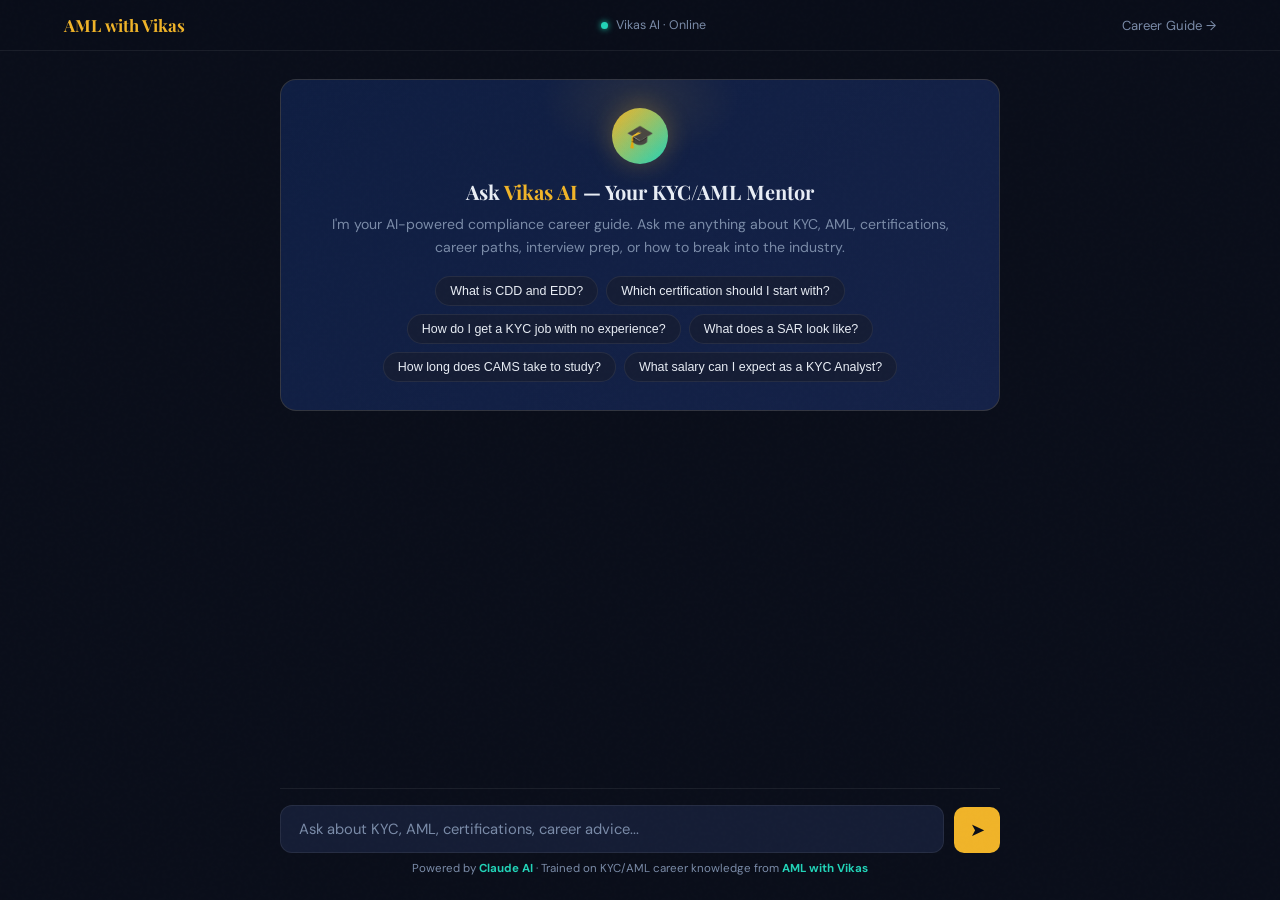
==== chatbot.html @ 2e9b65b1 "Add files via upload" ====
<!DOCTYPE html>
<html lang="en">
<head>
<meta charset="UTF-8"/>
<meta name="viewport" content="width=device-width, initial-scale=1.0"/>
<title>Ask Vikas AI — AML with Vikas</title>
<link href="https://fonts.googleapis.com/css2?family=Playfair+Display:wght@700;900&family=DM+Sans:wght@300;400;500;600&family=DM+Mono:wght@400;500&display=swap" rel="stylesheet"/>
<style>
  :root {
    --bg: #0a0e1a;
    --bg2: #0f1626;
    --surface: #151d35;
    --surface2: #1c2640;
    --gold: #f0b429;
    --teal: #22d3b8;
    --text: #e8edf5;
    --muted: #7a8ba8;
    --border: rgba(255,255,255,0.07);
  }
  *, *::before, *::after { box-sizing: border-box; margin: 0; padding: 0; }
  html, body { height: 100%; }
  body {
    background: var(--bg);
    color: var(--text);
    font-family: 'DM Sans', sans-serif;
    display: flex;
    flex-direction: column;
    height: 100vh;
    overflow: hidden;
  }
  body::before {
    content: '';
    position: fixed; inset: 0;
    background-image: url("data:image/svg+xml,%3Csvg viewBox='0 0 256 256' xmlns='http://www.w3.org/2000/svg'%3E%3Cfilter id='n'%3E%3CfeTurbulence type='fractalNoise' baseFrequency='0.9' numOctaves='4' stitchTiles='stitch'/%3E%3C/filter%3E%3Crect width='100%25' height='100%25' filter='url(%23n)' opacity='0.04'/%3E%3C/svg%3E");
    pointer-events: none; z-index: 999; opacity: 0.3;
  }

  nav {
    flex-shrink: 0;
    background: rgba(10,14,26,0.95);
    backdrop-filter: blur(14px);
    border-bottom: 1px solid var(--border);
    padding: 14px 5%;
    display: flex; align-items: center; justify-content: space-between;
    z-index: 10;
  }
  .nav-brand { font-family: 'Playfair Display', serif; font-weight: 700; font-size: 1.05rem; color: var(--gold); text-decoration: none; }
  .nav-status {
    display: flex; align-items: center; gap: 8px;
    font-size: 0.78rem; color: var(--muted);
  }
  .status-dot {
    width: 7px; height: 7px; border-radius: 50%;
    background: var(--teal);
    box-shadow: 0 0 6px var(--teal);
    animation: pulse 2s infinite;
  }
  @keyframes pulse { 0%,100%{opacity:1} 50%{opacity:0.4} }
  .nav-back { font-size: 0.82rem; color: var(--muted); text-decoration: none; transition: color 0.2s; }
  .nav-back:hover { color: var(--teal); }

  /* CHAT AREA */
  .chat-container {
    flex: 1;
    display: flex;
    flex-direction: column;
    max-width: 760px;
    width: 100%;
    margin: 0 auto;
    padding: 0 20px;
    overflow: hidden;
  }

  .messages {
    flex: 1;
    overflow-y: auto;
    padding: 28px 0 20px;
    display: flex;
    flex-direction: column;
    gap: 18px;
    scrollbar-width: thin;
    scrollbar-color: var(--surface2) transparent;
  }
  .messages::-webkit-scrollbar { width: 4px; }
  .messages::-webkit-scrollbar-track { background: transparent; }
  .messages::-webkit-scrollbar-thumb { background: var(--surface2); border-radius: 4px; }

  /* WELCOME */
  .welcome-card {
    background: linear-gradient(135deg, #0f1e42, #152248);
    border: 1px solid rgba(240,180,41,0.15);
    border-radius: 16px;
    padding: 28px;
    text-align: center;
    position: relative;
    overflow: hidden;
    animation: fadeUp 0.5s ease both;
  }
  .welcome-card::before {
    content: '';
    position: absolute; top: -40px; left: 50%; transform: translateX(-50%);
    width: 200px; height: 120px;
    background: radial-gradient(ellipse, rgba(240,180,41,0.1), transparent 70%);
  }
  .ai-avatar {
    width: 56px; height: 56px; border-radius: 50%;
    background: linear-gradient(135deg, var(--gold), var(--teal));
    display: flex; align-items: center; justify-content: center;
    font-size: 1.4rem; margin: 0 auto 14px;
    box-shadow: 0 0 24px rgba(240,180,41,0.3);
  }
  .welcome-card h2 {
    font-family: 'Playfair Display', serif;
    font-size: 1.25rem; font-weight: 700; margin-bottom: 8px;
  }
  .welcome-card h2 span { color: var(--gold); }
  .welcome-card p { color: var(--muted); font-size: 0.88rem; margin-bottom: 18px; line-height: 1.6; }
  .suggestions {
    display: flex; flex-wrap: wrap; gap: 8px; justify-content: center;
  }
  .suggestion-chip {
    background: var(--surface); border: 1px solid var(--border);
    border-radius: 100px; padding: 7px 14px;
    font-size: 0.78rem; color: var(--text);
    cursor: pointer; transition: border-color 0.2s, color 0.2s, background 0.2s;
    text-align: left;
  }
  .suggestion-chip:hover { border-color: var(--gold); color: var(--gold); background: rgba(240,180,41,0.06); }

  /* MESSAGES */
  .msg {
    display: flex;
    gap: 12px;
    animation: fadeUp 0.3s ease both;
    max-width: 100%;
  }
  .msg.user { flex-direction: row-reverse; }
  .msg-avatar {
    width: 34px; height: 34px; border-radius: 50%;
    flex-shrink: 0; display: flex; align-items: center; justify-content: center;
    font-size: 0.9rem; font-weight: 700;
  }
  .msg-avatar.ai {
    background: linear-gradient(135deg, rgba(240,180,41,0.3), rgba(34,211,184,0.3));
    border: 1px solid rgba(240,180,41,0.3);
    color: var(--gold); font-size: 1rem;
  }
  .msg-avatar.user-av {
    background: var(--surface2); border: 1px solid var(--border);
    color: var(--muted); font-size: 0.75rem;
  }
  .msg-bubble {
    max-width: 80%;
    padding: 13px 18px;
    border-radius: 14px;
    font-size: 0.91rem;
    line-height: 1.65;
  }
  .msg.ai .msg-bubble {
    background: var(--surface);
    border: 1px solid var(--border);
    border-top-left-radius: 4px;
    color: var(--text);
  }
  .msg.user .msg-bubble {
    background: rgba(240,180,41,0.12);
    border: 1px solid rgba(240,180,41,0.2);
    border-top-right-radius: 4px;
    color: var(--text);
  }
  .msg-bubble strong { color: var(--gold); }
  .msg-bubble em { color: var(--teal); font-style: normal; }
  .msg-bubble ul { padding-left: 18px; margin: 8px 0; }
  .msg-bubble li { margin-bottom: 4px; }
  .msg-time { font-family: 'DM Mono', monospace; font-size: 0.65rem; color: var(--muted); margin-top: 6px; }
  .msg.user .msg-time { text-align: right; }

  /* TYPING INDICATOR */
  .typing-indicator .msg-bubble {
    padding: 14px 18px;
    display: flex; gap: 5px; align-items: center;
  }
  .typing-dot {
    width: 7px; height: 7px; border-radius: 50%;
    background: var(--muted);
    animation: typingBounce 1.2s infinite;
  }
  .typing-dot:nth-child(2) { animation-delay: 0.2s; }
  .typing-dot:nth-child(3) { animation-delay: 0.4s; }
  @keyframes typingBounce {
    0%,80%,100%{ transform: translateY(0); opacity:0.4; }
    40%{ transform: translateY(-6px); opacity:1; }
  }

  /* INPUT */
  .input-area {
    flex-shrink: 0;
    padding: 16px 0 24px;
    border-top: 1px solid var(--border);
  }
  .input-row {
    display: flex;
    gap: 10px;
    align-items: flex-end;
  }
  .input-box {
    flex: 1;
    background: var(--surface);
    border: 1px solid var(--border);
    border-radius: 12px;
    padding: 12px 18px;
    color: var(--text);
    font-family: 'DM Sans', sans-serif;
    font-size: 0.92rem;
    resize: none;
    outline: none;
    min-height: 46px;
    max-height: 120px;
    line-height: 1.5;
    transition: border-color 0.2s;
  }
  .input-box:focus { border-color: rgba(240,180,41,0.4); }
  .input-box::placeholder { color: var(--muted); }
  .send-btn {
    width: 46px; height: 46px; flex-shrink: 0;
    background: var(--gold);
    border: none; border-radius: 10px;
    cursor: pointer; color: #0a0e1a;
    font-size: 1.1rem;
    display: flex; align-items: center; justify-content: center;
    transition: transform 0.2s, box-shadow 0.2s, opacity 0.2s;
  }
  .send-btn:hover { transform: translateY(-1px); box-shadow: 0 6px 16px rgba(240,180,41,0.3); }
  .send-btn:disabled { opacity: 0.4; cursor: not-allowed; transform: none; box-shadow: none; }
  .input-hint { font-size: 0.72rem; color: var(--muted); margin-top: 8px; text-align: center; }
  .input-hint strong { color: var(--teal); }

  @keyframes fadeUp {
    from { opacity: 0; transform: translateY(12px); }
    to { opacity: 1; transform: translateY(0); }
  }
</style>
</head>
<body>

<nav>
  <a href="index.html" class="nav-brand">AML with Vikas</a>
  <div class="nav-status">
    <div class="status-dot"></div>
    <span>Vikas AI · Online</span>
  </div>
  <a href="career-guide-roadmap.html" class="nav-back">Career Guide →</a>
</nav>

<div class="chat-container">
  <div class="messages" id="messages">
    <div class="welcome-card">
      <div class="ai-avatar">🎓</div>
      <h2>Ask <span>Vikas AI</span> — Your KYC/AML Mentor</h2>
      <p>I'm your AI-powered compliance career guide. Ask me anything about KYC, AML, certifications, career paths, interview prep, or how to break into the industry.</p>
      <div class="suggestions">
        <button class="suggestion-chip" onclick="sendSuggestion(this)">What is CDD and EDD?</button>
        <button class="suggestion-chip" onclick="sendSuggestion(this)">Which certification should I start with?</button>
        <button class="suggestion-chip" onclick="sendSuggestion(this)">How do I get a KYC job with no experience?</button>
        <button class="suggestion-chip" onclick="sendSuggestion(this)">What does a SAR look like?</button>
        <button class="suggestion-chip" onclick="sendSuggestion(this)">How long does CAMS take to study?</button>
        <button class="suggestion-chip" onclick="sendSuggestion(this)">What salary can I expect as a KYC Analyst?</button>
      </div>
    </div>
  </div>

  <div class="input-area">
    <div class="input-row">
      <textarea
        class="input-box"
        id="userInput"
        placeholder="Ask about KYC, AML, certifications, career advice..."
        rows="1"
        onkeydown="handleKey(event)"
        oninput="autoResize(this)"
      ></textarea>
      <button class="send-btn" id="sendBtn" onclick="sendMessage()">➤</button>
    </div>
    <div class="input-hint">Powered by <strong>Claude AI</strong> · Trained on KYC/AML career knowledge from <strong>AML with Vikas</strong></div>
  </div>
</div>

<script>
const SYSTEM_PROMPT = `You are "Vikas AI", the friendly and expert KYC/AML career mentor from the AMLwithVikas education platform. Your role is to help students and graduates break into the KYC/AML compliance industry.

Your personality:
- Warm, encouraging, and practical
- Expert in KYC/AML compliance careers
- You reference the AMLwithVikas program when relevant
- You use the hashtag #AMLwithVikas occasionally
- Keep answers concise but complete — 3-5 paragraphs max

Your knowledge base includes:
- KYC (Know Your Customer): CDD, EDD, UBO, document verification, onboarding
- AML (Anti-Money Laundering): Transaction monitoring, SAR/STR writing, typologies, FinCrime investigation
- Sanctions & Screening: PEP screening, WorldCheck, Refinitiv, OFAC, UN sanctions
- Certifications: CAMS (gold standard), ICA Certificate/Diploma, ACAMS Foundations, CGSS, CAMS-RM
- Regulations: FATF 40 Recommendations, EU AMLD 5th/6th, US BSA, FinCEN, UK MLR 2017
- Career paths: KYC Analyst → Senior → Manager | AML Analyst → Specialist → FinCrime Investigator | Compliance Associate → Officer → Head of Compliance
- Salary ranges: Entry level $42k–$65k, Mid $65k–$90k, Senior $90k–$130k+, Head of Compliance $110k–$160k+
- Job search: Resume tips, LinkedIn optimization, interview prep, networking

For interview questions, provide clear model answers using the STAR method.
For technical questions, explain clearly with real-world examples.
Always be encouraging — many students come from non-finance backgrounds and need confidence.
Format responses with light markdown: **bold** for key terms, bullet points where helpful.`;

let conversationHistory = [];
let isLoading = false;

function getTime() {
  return new Date().toLocaleTimeString([], { hour: '2-digit', minute: '2-digit' });
}

function autoResize(el) {
  el.style.height = 'auto';
  el.style.height = Math.min(el.scrollHeight, 120) + 'px';
}

function handleKey(e) {
  if (e.key === 'Enter' && !e.shiftKey) {
    e.preventDefault();
    sendMessage();
  }
}

function sendSuggestion(btn) {
  document.getElementById('userInput').value = btn.textContent;
  sendMessage();
}

function scrollToBottom() {
  const msgs = document.getElementById('messages');
  msgs.scrollTop = msgs.scrollHeight;
}

function addMessage(role, content) {
  const msgs = document.getElementById('messages');
  const div = document.createElement('div');
  div.className = `msg ${role}`;

  const avatar = document.createElement('div');
  avatar.className = `msg-avatar ${role === 'ai' ? 'ai' : 'user-av'}`;
  avatar.textContent = role === 'ai' ? '🎓' : 'You';

  const bubble = document.createElement('div');
  bubble.className = 'msg-bubble';
  bubble.innerHTML = formatMessage(content);

  const time = document.createElement('div');
  time.className = 'msg-time';
  time.textContent = getTime();

  const inner = document.createElement('div');
  inner.style.maxWidth = '80%';
  inner.appendChild(bubble);
  inner.appendChild(time);

  div.appendChild(avatar);
  div.appendChild(inner);
  msgs.appendChild(div);
  scrollToBottom();
  return div;
}

function formatMessage(text) {
  return text
    .replace(/\*\*(.*?)\*\*/g, '<strong>$1</strong>')
    .replace(/\*(.*?)\*/g, '<em>$1</em>')
    .replace(/^- (.+)$/gm, '<li>$1</li>')
    .replace(/(<li>.*<\/li>)/gs, '<ul>$1</ul>')
    .replace(/\n\n/g, '</p><p>')
    .replace(/^/, '<p>').replace(/$/, '</p>');
}

function addTypingIndicator() {
  const msgs = document.getElementById('messages');
  const div = document.createElement('div');
  div.className = 'msg ai';
  div.id = 'typingIndicator';

  const avatar = document.createElement('div');
  avatar.className = 'msg-avatar ai';
  avatar.textContent = '🎓';

  const bubble = document.createElement('div');
  bubble.className = 'msg-bubble typing-indicator';
  bubble.innerHTML = '<div class="msg-bubble" style="padding:14px 18px;display:flex;gap:5px;align-items:center;"><div class="typing-dot"></div><div class="typing-dot"></div><div class="typing-dot"></div></div>';

  div.appendChild(avatar);
  div.appendChild(bubble);
  msgs.appendChild(div);
  scrollToBottom();
}

function removeTypingIndicator() {
  const el = document.getElementById('typingIndicator');
  if (el) el.remove();
}

async function sendMessage() {
  const input = document.getElementById('userInput');
  const text = input.value.trim();
  if (!text || isLoading) return;

  input.value = '';
  input.style.height = 'auto';
  isLoading = true;
  document.getElementById('sendBtn').disabled = true;

  addMessage('user', text);
  conversationHistory.push({ role: 'user', content: text });

  addTypingIndicator();

  try {
    const response = await fetch('https://api.anthropic.com/v1/messages', {
      method: 'POST',
      headers: { 'Content-Type': 'application/json' },
      body: JSON.stringify({
        model: 'claude-sonnet-4-20250514',
        max_tokens: 1000,
        system: SYSTEM_PROMPT,
        messages: conversationHistory
      })
    });

    const data = await response.json();
    removeTypingIndicator();

    const reply = data.content?.map(b => b.text || '').join('') || 'Sorry, I had trouble responding. Please try again!';
    conversationHistory.push({ role: 'assistant', content: reply });
    addMessage('ai', reply);

  } catch (err) {
    removeTypingIndicator();
    addMessage('ai', 'I had a connection issue. Please check your internet and try again!');
    console.error(err);
  }

  isLoading = false;
  document.getElementById('sendBtn').disabled = false;
  input.focus();
}
</script>
</body>
</html>
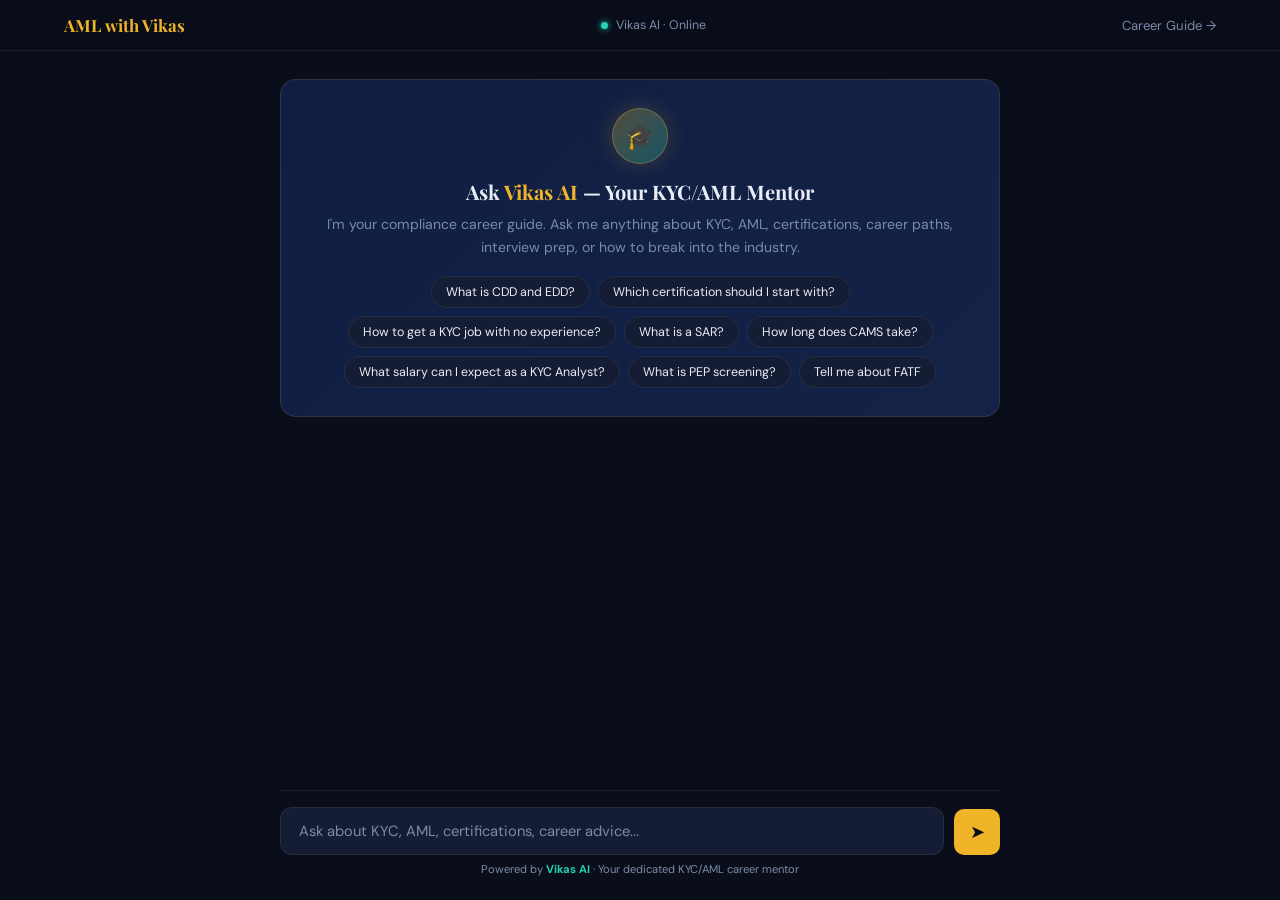
==== commit f963460c: "Update chatbot.html" ====
--- a/chatbot.html
+++ b/chatbot.html
@@ -7,445 +7,172 @@
 <link href="https://fonts.googleapis.com/css2?family=Playfair+Display:wght@700;900&family=DM+Sans:wght@300;400;500;600&family=DM+Mono:wght@400;500&display=swap" rel="stylesheet"/>
 <style>
   :root {
-    --bg: #0a0e1a;
-    --bg2: #0f1626;
-    --surface: #151d35;
-    --surface2: #1c2640;
-    --gold: #f0b429;
-    --teal: #22d3b8;
-    --text: #e8edf5;
-    --muted: #7a8ba8;
-    --border: rgba(255,255,255,0.07);
+    --bg: #0a0e1a; --bg2: #0f1626; --surface: #151d35; --surface2: #1c2640;
+    --gold: #f0b429; --teal: #22d3b8; --text: #e8edf5; --muted: #7a8ba8; --border: rgba(255,255,255,0.07);
   }
   *, *::before, *::after { box-sizing: border-box; margin: 0; padding: 0; }
   html, body { height: 100%; }
-  body {
-    background: var(--bg);
-    color: var(--text);
-    font-family: 'DM Sans', sans-serif;
-    display: flex;
-    flex-direction: column;
-    height: 100vh;
-    overflow: hidden;
-  }
-  body::before {
-    content: '';
-    position: fixed; inset: 0;
-    background-image: url("data:image/svg+xml,%3Csvg viewBox='0 0 256 256' xmlns='http://www.w3.org/2000/svg'%3E%3Cfilter id='n'%3E%3CfeTurbulence type='fractalNoise' baseFrequency='0.9' numOctaves='4' stitchTiles='stitch'/%3E%3C/filter%3E%3Crect width='100%25' height='100%25' filter='url(%23n)' opacity='0.04'/%3E%3C/svg%3E");
-    pointer-events: none; z-index: 999; opacity: 0.3;
-  }
-
-  nav {
-    flex-shrink: 0;
-    background: rgba(10,14,26,0.95);
-    backdrop-filter: blur(14px);
-    border-bottom: 1px solid var(--border);
-    padding: 14px 5%;
-    display: flex; align-items: center; justify-content: space-between;
-    z-index: 10;
-  }
+  body { background: var(--bg); color: var(--text); font-family: 'DM Sans', sans-serif; display: flex; flex-direction: column; height: 100vh; overflow: hidden; }
+  nav { flex-shrink: 0; background: rgba(10,14,26,0.95); backdrop-filter: blur(14px); border-bottom: 1px solid var(--border); padding: 14px 5%; display: flex; align-items: center; justify-content: space-between; z-index: 10; }
   .nav-brand { font-family: 'Playfair Display', serif; font-weight: 700; font-size: 1.05rem; color: var(--gold); text-decoration: none; }
-  .nav-status {
-    display: flex; align-items: center; gap: 8px;
-    font-size: 0.78rem; color: var(--muted);
-  }
-  .status-dot {
-    width: 7px; height: 7px; border-radius: 50%;
-    background: var(--teal);
-    box-shadow: 0 0 6px var(--teal);
-    animation: pulse 2s infinite;
-  }
+  .nav-status { display: flex; align-items: center; gap: 8px; font-size: 0.78rem; color: var(--muted); }
+  .status-dot { width: 7px; height: 7px; border-radius: 50%; background: var(--teal); box-shadow: 0 0 6px var(--teal); animation: pulse 2s infinite; }
   @keyframes pulse { 0%,100%{opacity:1} 50%{opacity:0.4} }
   .nav-back { font-size: 0.82rem; color: var(--muted); text-decoration: none; transition: color 0.2s; }
   .nav-back:hover { color: var(--teal); }
-
-  /* CHAT AREA */
-  .chat-container {
-    flex: 1;
-    display: flex;
-    flex-direction: column;
-    max-width: 760px;
-    width: 100%;
-    margin: 0 auto;
-    padding: 0 20px;
-    overflow: hidden;
-  }
-
-  .messages {
-    flex: 1;
-    overflow-y: auto;
-    padding: 28px 0 20px;
-    display: flex;
-    flex-direction: column;
-    gap: 18px;
-    scrollbar-width: thin;
-    scrollbar-color: var(--surface2) transparent;
-  }
+  .chat-container { flex: 1; display: flex; flex-direction: column; max-width: 760px; width: 100%; margin: 0 auto; padding: 0 20px; overflow: hidden; }
+  .messages { flex: 1; overflow-y: auto; padding: 28px 0 20px; display: flex; flex-direction: column; gap: 18px; scrollbar-width: thin; scrollbar-color: var(--surface2) transparent; }
   .messages::-webkit-scrollbar { width: 4px; }
-  .messages::-webkit-scrollbar-track { background: transparent; }
   .messages::-webkit-scrollbar-thumb { background: var(--surface2); border-radius: 4px; }
-
-  /* WELCOME */
-  .welcome-card {
-    background: linear-gradient(135deg, #0f1e42, #152248);
-    border: 1px solid rgba(240,180,41,0.15);
-    border-radius: 16px;
-    padding: 28px;
-    text-align: center;
-    position: relative;
-    overflow: hidden;
-    animation: fadeUp 0.5s ease both;
-  }
-  .welcome-card::before {
-    content: '';
-    position: absolute; top: -40px; left: 50%; transform: translateX(-50%);
-    width: 200px; height: 120px;
-    background: radial-gradient(ellipse, rgba(240,180,41,0.1), transparent 70%);
-  }
-  .ai-avatar {
-    width: 56px; height: 56px; border-radius: 50%;
-    background: linear-gradient(135deg, var(--gold), var(--teal));
-    display: flex; align-items: center; justify-content: center;
-    font-size: 1.4rem; margin: 0 auto 14px;
-    box-shadow: 0 0 24px rgba(240,180,41,0.3);
-  }
-  .welcome-card h2 {
-    font-family: 'Playfair Display', serif;
-    font-size: 1.25rem; font-weight: 700; margin-bottom: 8px;
-  }
+  .welcome-card { background: linear-gradient(135deg, #0f1e42, #152248); border: 1px solid rgba(240,180,41,0.15); border-radius: 16px; padding: 28px; text-align: center; position: relative; overflow: hidden; animation: fadeUp 0.5s ease both; }
+  .ai-avatar { width: 56px; height: 56px; border-radius: 50%; background: linear-gradient(135deg, rgba(240,180,41,0.3), rgba(34,211,184,0.3)); border: 1px solid rgba(240,180,41,0.3); display: flex; align-items: center; justify-content: center; font-size: 1.5rem; margin: 0 auto 14px; box-shadow: 0 0 24px rgba(240,180,41,0.2); }
+  .welcome-card h2 { font-family: 'Playfair Display', serif; font-size: 1.25rem; font-weight: 700; margin-bottom: 8px; }
   .welcome-card h2 span { color: var(--gold); }
   .welcome-card p { color: var(--muted); font-size: 0.88rem; margin-bottom: 18px; line-height: 1.6; }
-  .suggestions {
-    display: flex; flex-wrap: wrap; gap: 8px; justify-content: center;
-  }
-  .suggestion-chip {
-    background: var(--surface); border: 1px solid var(--border);
-    border-radius: 100px; padding: 7px 14px;
-    font-size: 0.78rem; color: var(--text);
-    cursor: pointer; transition: border-color 0.2s, color 0.2s, background 0.2s;
-    text-align: left;
-  }
+  .suggestions { display: flex; flex-wrap: wrap; gap: 8px; justify-content: center; }
+  .suggestion-chip { background: var(--surface); border: 1px solid var(--border); border-radius: 100px; padding: 7px 14px; font-size: 0.78rem; color: var(--text); cursor: pointer; transition: border-color 0.2s, color 0.2s, background 0.2s; font-family: 'DM Sans', sans-serif; }
   .suggestion-chip:hover { border-color: var(--gold); color: var(--gold); background: rgba(240,180,41,0.06); }
-
-  /* MESSAGES */
-  .msg {
-    display: flex;
-    gap: 12px;
-    animation: fadeUp 0.3s ease both;
-    max-width: 100%;
-  }
+  .msg { display: flex; gap: 12px; animation: fadeUp 0.3s ease both; }
   .msg.user { flex-direction: row-reverse; }
-  .msg-avatar {
-    width: 34px; height: 34px; border-radius: 50%;
-    flex-shrink: 0; display: flex; align-items: center; justify-content: center;
-    font-size: 0.9rem; font-weight: 700;
-  }
-  .msg-avatar.ai {
-    background: linear-gradient(135deg, rgba(240,180,41,0.3), rgba(34,211,184,0.3));
-    border: 1px solid rgba(240,180,41,0.3);
-    color: var(--gold); font-size: 1rem;
-  }
-  .msg-avatar.user-av {
-    background: var(--surface2); border: 1px solid var(--border);
-    color: var(--muted); font-size: 0.75rem;
-  }
-  .msg-bubble {
-    max-width: 80%;
-    padding: 13px 18px;
-    border-radius: 14px;
-    font-size: 0.91rem;
-    line-height: 1.65;
-  }
-  .msg.ai .msg-bubble {
-    background: var(--surface);
-    border: 1px solid var(--border);
-    border-top-left-radius: 4px;
-    color: var(--text);
-  }
-  .msg.user .msg-bubble {
-    background: rgba(240,180,41,0.12);
-    border: 1px solid rgba(240,180,41,0.2);
-    border-top-right-radius: 4px;
-    color: var(--text);
-  }
-  .msg-bubble strong { color: var(--gold); }
-  .msg-bubble em { color: var(--teal); font-style: normal; }
-  .msg-bubble ul { padding-left: 18px; margin: 8px 0; }
-  .msg-bubble li { margin-bottom: 4px; }
-  .msg-time { font-family: 'DM Mono', monospace; font-size: 0.65rem; color: var(--muted); margin-top: 6px; }
+  .msg-avatar { width: 34px; height: 34px; border-radius: 50%; flex-shrink: 0; display: flex; align-items: center; justify-content: center; }
+  .msg-avatar.ai { background: linear-gradient(135deg, rgba(240,180,41,0.25), rgba(34,211,184,0.25)); border: 1px solid rgba(240,180,41,0.3); font-size: 1.1rem; }
+  .msg-avatar.user-av { background: var(--surface2); border: 1px solid var(--border); color: var(--muted); font-size: 0.72rem; font-weight: 600; }
+  .msg-inner { max-width: 82%; }
+  .msg-bubble { padding: 13px 18px; border-radius: 14px; font-size: 0.91rem; line-height: 1.65; }
+  .msg.ai .msg-bubble { background: var(--surface); border: 1px solid var(--border); border-top-left-radius: 4px; }
+  .msg.user .msg-bubble { background: rgba(240,180,41,0.1); border: 1px solid rgba(240,180,41,0.2); border-top-right-radius: 4px; }
+  .msg-bubble b { color: #ffd166; }
+  .msg-bubble .teal { color: var(--teal); }
+  .msg-bubble ul { padding-left: 16px; margin: 8px 0; display: flex; flex-direction: column; gap: 4px; }
+  .msg-bubble li { font-size: 0.88rem; }
+  .msg-bubble .chip-row { display: flex; flex-wrap: wrap; gap: 7px; margin-top: 12px; }
+  .msg-bubble .inline-chip { background: var(--surface2); border: 1px solid rgba(240,180,41,0.2); border-radius: 100px; padding: 4px 12px; font-size: 0.75rem; color: var(--gold); cursor: pointer; transition: background 0.2s; font-family: 'DM Sans', sans-serif; }
+  .msg-bubble .inline-chip:hover { background: rgba(240,180,41,0.1); }
+  .msg-time { font-family: 'DM Mono', monospace; font-size: 0.62rem; color: var(--muted); margin-top: 5px; }
   .msg.user .msg-time { text-align: right; }
-
-  /* TYPING INDICATOR */
-  .typing-indicator .msg-bubble {
-    padding: 14px 18px;
-    display: flex; gap: 5px; align-items: center;
-  }
-  .typing-dot {
-    width: 7px; height: 7px; border-radius: 50%;
-    background: var(--muted);
-    animation: typingBounce 1.2s infinite;
-  }
+  .typing-indicator .msg-bubble { display: flex; gap: 5px; align-items: center; }
+  .typing-dot { width: 7px; height: 7px; border-radius: 50%; background: var(--muted); animation: typingBounce 1.2s infinite; }
   .typing-dot:nth-child(2) { animation-delay: 0.2s; }
   .typing-dot:nth-child(3) { animation-delay: 0.4s; }
-  @keyframes typingBounce {
-    0%,80%,100%{ transform: translateY(0); opacity:0.4; }
-    40%{ transform: translateY(-6px); opacity:1; }
-  }
-
-  /* INPUT */
-  .input-area {
-    flex-shrink: 0;
-    padding: 16px 0 24px;
-    border-top: 1px solid var(--border);
-  }
-  .input-row {
-    display: flex;
-    gap: 10px;
-    align-items: flex-end;
-  }
-  .input-box {
-    flex: 1;
-    background: var(--surface);
-    border: 1px solid var(--border);
-    border-radius: 12px;
-    padding: 12px 18px;
-    color: var(--text);
-    font-family: 'DM Sans', sans-serif;
-    font-size: 0.92rem;
-    resize: none;
-    outline: none;
-    min-height: 46px;
-    max-height: 120px;
-    line-height: 1.5;
-    transition: border-color 0.2s;
-  }
+  @keyframes typingBounce { 0%,80%,100%{transform:translateY(0);opacity:0.4} 40%{transform:translateY(-6px);opacity:1} }
+  .input-area { flex-shrink: 0; padding: 16px 0 24px; border-top: 1px solid var(--border); }
+  .input-row { display: flex; gap: 10px; align-items: flex-end; }
+  .input-box { flex: 1; background: var(--surface); border: 1px solid var(--border); border-radius: 12px; padding: 12px 18px; color: var(--text); font-family: 'DM Sans', sans-serif; font-size: 0.92rem; resize: none; outline: none; min-height: 46px; max-height: 120px; line-height: 1.5; transition: border-color 0.2s; }
   .input-box:focus { border-color: rgba(240,180,41,0.4); }
   .input-box::placeholder { color: var(--muted); }
-  .send-btn {
-    width: 46px; height: 46px; flex-shrink: 0;
-    background: var(--gold);
-    border: none; border-radius: 10px;
-    cursor: pointer; color: #0a0e1a;
-    font-size: 1.1rem;
-    display: flex; align-items: center; justify-content: center;
-    transition: transform 0.2s, box-shadow 0.2s, opacity 0.2s;
-  }
+  .send-btn { width: 46px; height: 46px; flex-shrink: 0; background: var(--gold); border: none; border-radius: 10px; cursor: pointer; color: #0a0e1a; font-size: 1.1rem; display: flex; align-items: center; justify-content: center; transition: transform 0.2s, box-shadow 0.2s; }
   .send-btn:hover { transform: translateY(-1px); box-shadow: 0 6px 16px rgba(240,180,41,0.3); }
-  .send-btn:disabled { opacity: 0.4; cursor: not-allowed; transform: none; box-shadow: none; }
-  .input-hint { font-size: 0.72rem; color: var(--muted); margin-top: 8px; text-align: center; }
-  .input-hint strong { color: var(--teal); }
-
-  @keyframes fadeUp {
-    from { opacity: 0; transform: translateY(12px); }
-    to { opacity: 1; transform: translateY(0); }
-  }
+  .send-btn:disabled { opacity: 0.4; cursor: not-allowed; transform: none; }
+  .input-hint { font-size: 0.7rem; color: var(--muted); margin-top: 7px; text-align: center; }
+  .input-hint b { color: var(--teal); }
+  @keyframes fadeUp { from{opacity:0;transform:translateY(12px)} to{opacity:1;transform:translateY(0)} }
 </style>
 </head>
 <body>
-
 <nav>
   <a href="index.html" class="nav-brand">AML with Vikas</a>
-  <div class="nav-status">
-    <div class="status-dot"></div>
-    <span>Vikas AI · Online</span>
-  </div>
+  <div class="nav-status"><div class="status-dot"></div><span>Vikas AI · Online</span></div>
   <a href="career-guide-roadmap.html" class="nav-back">Career Guide →</a>
 </nav>
-
 <div class="chat-container">
   <div class="messages" id="messages">
     <div class="welcome-card">
       <div class="ai-avatar">🎓</div>
       <h2>Ask <span>Vikas AI</span> — Your KYC/AML Mentor</h2>
-      <p>I'm your AI-powered compliance career guide. Ask me anything about KYC, AML, certifications, career paths, interview prep, or how to break into the industry.</p>
+      <p>I'm your compliance career guide. Ask me anything about KYC, AML, certifications, career paths, interview prep, or how to break into the industry.</p>
       <div class="suggestions">
         <button class="suggestion-chip" onclick="sendSuggestion(this)">What is CDD and EDD?</button>
         <button class="suggestion-chip" onclick="sendSuggestion(this)">Which certification should I start with?</button>
-        <button class="suggestion-chip" onclick="sendSuggestion(this)">How do I get a KYC job with no experience?</button>
-        <button class="suggestion-chip" onclick="sendSuggestion(this)">What does a SAR look like?</button>
-        <button class="suggestion-chip" onclick="sendSuggestion(this)">How long does CAMS take to study?</button>
+        <button class="suggestion-chip" onclick="sendSuggestion(this)">How to get a KYC job with no experience?</button>
+        <button class="suggestion-chip" onclick="sendSuggestion(this)">What is a SAR?</button>
+        <button class="suggestion-chip" onclick="sendSuggestion(this)">How long does CAMS take?</button>
         <button class="suggestion-chip" onclick="sendSuggestion(this)">What salary can I expect as a KYC Analyst?</button>
+        <button class="suggestion-chip" onclick="sendSuggestion(this)">What is PEP screening?</button>
+        <button class="suggestion-chip" onclick="sendSuggestion(this)">Tell me about FATF</button>
       </div>
     </div>
   </div>
-
   <div class="input-area">
     <div class="input-row">
-      <textarea
-        class="input-box"
-        id="userInput"
-        placeholder="Ask about KYC, AML, certifications, career advice..."
-        rows="1"
-        onkeydown="handleKey(event)"
-        oninput="autoResize(this)"
-      ></textarea>
+      <textarea class="input-box" id="userInput" placeholder="Ask about KYC, AML, certifications, career advice..." rows="1" onkeydown="handleKey(event)" oninput="autoResize(this)"></textarea>
       <button class="send-btn" id="sendBtn" onclick="sendMessage()">➤</button>
     </div>
-    <div class="input-hint">Powered by <strong>Claude AI</strong> · Trained on KYC/AML career knowledge from <strong>AML with Vikas</strong></div>
+    <div class="input-hint">Powered by <b>Vikas AI</b> · Your dedicated KYC/AML career mentor</div>
   </div>
 </div>
+<script>
+const kb = [
+  { keys: ['cdd','edd','due diligence','customer due diligence','enhanced due diligence'], answer: `<b>CDD (Customer Due Diligence)</b> and <b>EDD (Enhanced Due Diligence)</b> are the foundation of KYC.<br><br><b>CDD</b> is the standard process applied to all customers — collecting and verifying identity information (name, DOB, address, ID documents) and understanding the nature of the business relationship.<br><br><b>EDD</b> is triggered for higher-risk customers — such as PEPs, high-net-worth individuals, or customers from high-risk jurisdictions. EDD goes deeper: source of funds, source of wealth, senior management approval, and more frequent reviews.<br><ul><li>CDD = standard onboarding verification</li><li>EDD = deeper investigation for high-risk customers</li><li>SDD (Simplified DD) = reduced checks for very low-risk customers</li></ul><div class="chip-row"><span class="inline-chip" onclick="sendSuggestion(this)">What is KYC?</span><span class="inline-chip" onclick="sendSuggestion(this)">What is PEP screening?</span></div>` },
+  { keys: ['kyc','know your customer','what is kyc'], answer: `<b>KYC (Know Your Customer)</b> is the process financial institutions use to verify the identity of their clients and assess the risks of doing business with them.<br><br>It includes three main components:<br><ul><li><b>Customer Identification Program (CIP)</b> — collect and verify identity</li><li><b>Customer Due Diligence (CDD)</b> — understand the customer and their risk profile</li><li><b>Ongoing Monitoring</b> — continuously monitor transactions and update records</li></ul>KYC is legally required under anti-money laundering regulations in virtually every country. Every bank, fintech, and financial institution needs KYC professionals.<div class="chip-row"><span class="inline-chip" onclick="sendSuggestion(this)">What is CDD and EDD?</span><span class="inline-chip" onclick="sendSuggestion(this)">What is AML?</span></div>` },
+  { keys: ['aml','anti money laundering','what is aml','money laundering'], answer: `<b>AML (Anti-Money Laundering)</b> refers to the laws, regulations, and procedures designed to prevent criminals from disguising illegally obtained money as legitimate income.<br><br>Money laundering happens in 3 stages:<br><ul><li><b>Placement</b> — introducing illegal cash into the financial system</li><li><b>Layering</b> — disguising the trail through complex transactions</li><li><b>Integration</b> — reintroducing money as seemingly legitimate funds</li></ul>AML professionals detect and report suspicious activity using transaction monitoring systems, filing SARs with regulators, and investigating financial crime cases.<div class="chip-row"><span class="inline-chip" onclick="sendSuggestion(this)">What is a SAR?</span><span class="inline-chip" onclick="sendSuggestion(this)">Tell me about FATF</span></div>` },
+  { keys: ['sar','suspicious activity','suspicious activity report','str','suspicious transaction'], answer: `A <b>SAR (Suspicious Activity Report)</b> is a formal report filed with a Financial Intelligence Unit (FIU) when a financial institution suspects a customer is involved in money laundering, terrorism financing, or other financial crimes.<br><br><b>When is a SAR filed?</b><ul><li>Unusual transaction patterns with no clear business reason</li><li>Customer refuses to provide documentation</li><li>Transactions structured to avoid reporting thresholds</li><li>Transactions to/from high-risk jurisdictions</li></ul><b>Key rule:</b> Once a SAR is filed, you must NOT tip off the customer — this is a criminal offence in most jurisdictions.<div class="chip-row"><span class="inline-chip" onclick="sendSuggestion(this)">What is transaction monitoring?</span><span class="inline-chip" onclick="sendSuggestion(this)">What does an AML Analyst do?</span></div>` },
+  { keys: ['pep','politically exposed person','pep screening','sanctions','worldcheck','refinitiv'], answer: `<b>PEP (Politically Exposed Person)</b> refers to an individual who holds or has held a prominent public position — such as a government minister, senior official, judge, military officer, or their close family members and associates.<br><br>PEPs are considered higher-risk because their position may make them more susceptible to corruption. They automatically require <b>Enhanced Due Diligence (EDD)</b>.<br><br><b>Sanctions Screening</b> checks customers against government sanctions lists:<ul><li><b>OFAC</b> (US Treasury — SDN list)</li><li><b>UN Security Council</b> sanctions list</li><li><b>EU Consolidated List</b></li><li><b>UK HM Treasury</b> sanctions list</li></ul><b>Tools:</b> WorldCheck (Refinitiv), Dow Jones, LexisNexis, Comply Advantage.<div class="chip-row"><span class="inline-chip" onclick="sendSuggestion(this)">What roles can I start with?</span><span class="inline-chip" onclick="sendSuggestion(this)">What is CDD and EDD?</span></div>` },
+  { keys: ['cams','certification','certificate','which cert','best cert','ica','acams','cgss','start with'], answer: `<b>Vikas's recommended certification path:</b><br><br><b>🟢 Start Here (Beginner)</b><ul><li><b>ACAMS Foundations Certificate</b> — ~$395, 1–2 months, self-paced</li><li><b>ICA Certificate in KYC</b> — ~$800, 3–4 months, globally recognised</li></ul><b>🟡 Level Up (Intermediate)</b><ul><li><b>CAMS</b> — the global gold standard. ~$1,495, 4–6 months. Opens doors at top banks.</li><li><b>ICA Diploma in Compliance</b> — ~$3,500, 9–12 months</li></ul><b>🔴 Specialist (Advanced)</b><ul><li><b>CGSS</b> — Certified Global Sanctions Specialist (~$1,195)</li><li><b>CAMS-RM</b> — Risk Management specialty (requires CAMS first)</li></ul><span class="teal">Tip: Start ACAMS Foundations → study for CAMS while job searching.</span><div class="chip-row"><span class="inline-chip" onclick="sendSuggestion(this)">How long does CAMS take?</span><span class="inline-chip" onclick="sendSuggestion(this)">How to get a KYC job with no experience?</span></div>` },
+  { keys: ['how long cams','cams study','cams exam','cams time'], answer: `<b>CAMS study timeline:</b> Most candidates take <b>4–6 months</b> studying 1–2 hours per day.<br><br><ul><li><b>Format:</b> 120 multiple-choice questions, 3.5 hours</li><li><b>Pass mark:</b> ~75% correct answers</li><li><b>Study materials:</b> Official ACAMS Study Guide (included in fee)</li><li><b>Renewal:</b> Every 3 years (60 CAMS credits)</li></ul><b>Vikas's study tips:</b><ul><li>Study FATF 40 Recommendations thoroughly — heavily tested</li><li>Understand the 3 stages of money laundering deeply</li><li>Focus on SAR requirements and tipping-off offences</li><li>Know CDD vs EDD vs SDD differences</li></ul><div class="chip-row"><span class="inline-chip" onclick="sendSuggestion(this)">Which certification should I start with?</span><span class="inline-chip" onclick="sendSuggestion(this)">Tell me about FATF</span></div>` },
+  { keys: ['fatf','financial action task force','40 recommendations','fatf recommendations'], answer: `<b>FATF (Financial Action Task Force)</b> is the global standard-setter for AML/CTF, founded in 1989 with 39 members.<br><br><b>The FATF 40 Recommendations cover:</b><ul><li>Customer Due Diligence and record keeping</li><li>Reporting of suspicious transactions</li><li>Regulation of designated non-financial businesses</li><li>International cooperation and information sharing</li><li>Beneficial ownership transparency</li></ul><b>FATF Lists:</b><ul><li><b>Grey List</b> — countries under increased monitoring</li><li><b>Black List</b> — countries with severe AML deficiencies (e.g. North Korea, Iran)</li></ul><span class="teal">FATF knowledge is essential for CAMS — expect 15–20% of questions from this topic.</span><div class="chip-row"><span class="inline-chip" onclick="sendSuggestion(this)">How long does CAMS take?</span><span class="inline-chip" onclick="sendSuggestion(this)">What is AML?</span></div>` },
+  { keys: ['transaction monitoring','monitoring','alerts','tm'], answer: `<b>Transaction Monitoring (TM)</b> is the automated process of analysing customer transactions to detect unusual patterns that may indicate financial crime.<br><br><b>How it works:</b><ul><li>Rules and algorithms flag transactions that breach thresholds</li><li>Alerts are sent to AML Analysts to review</li><li>Analysts investigate: close (false positive) or escalate to SAR filing</li></ul><b>Common red flags:</b><ul><li>Structuring — multiple transactions just below reporting thresholds</li><li>Rapid movement of funds across accounts</li><li>Unusual cash activity inconsistent with customer profile</li><li>Transactions to/from sanctioned countries</li></ul><b>Popular tools:</b> NICE Actimize, Oracle FCCM, SAS AML.<div class="chip-row"><span class="inline-chip" onclick="sendSuggestion(this)">What is a SAR?</span><span class="inline-chip" onclick="sendSuggestion(this)">What does an AML Analyst do?</span></div>` },
+  { keys: ['no experience','fresher','fresh graduate','first job','entry level','break in','how to get','get into kyc','get a job'], answer: `<b>Breaking into KYC/AML with zero experience — Vikas's proven path:</b><br><br><b>Step 1 — Get certified (months 1–3)</b><ul><li>Enrol in ACAMS Foundations or ICA Certificate in KYC</li><li>This adds credibility before your first job</li></ul><b>Step 2 — Build a portfolio (months 3–5)</b><ul><li>Write 2–3 sample SARs using public templates</li><li>Complete simulated KYC case studies</li></ul><b>Step 3 — Target the right employers</b><ul><li>BPO/outsourcing firms hire freshers constantly (HSBC KYC ops, Synechron, Accenture)</li><li>Fintech startups — lower bar for entry, faster growth</li></ul><b>Step 4 — LinkedIn optimisation</b><ul><li>Headline: "KYC Analyst | ACAMS Certified | AML Compliance"</li><li>Hashtags: #KYC #AML #Compliance #FinancialCrime</li></ul><span class="teal">Most Vikas students land their first role within 6–8 months.</span><div class="chip-row"><span class="inline-chip" onclick="sendSuggestion(this)">What roles can I start with?</span><span class="inline-chip" onclick="sendSuggestion(this)">What salary can I expect as a KYC Analyst?</span></div>` },
+  { keys: ['salary','pay','earning','how much','compensation','package','income'], answer: `<b>KYC/AML Salary Benchmarks (USD/year):</b><br><ul><li><b>Screening Analyst</b> (entry) — $42,000 – $55,000</li><li><b>KYC Analyst</b> (entry) — $45,000 – $62,000</li><li><b>AML Analyst</b> — $50,000 – $75,000</li><li><b>Compliance Associate</b> — $48,000 – $68,000</li><li><b>Senior AML Analyst / Team Lead</b> — $75,000 – $110,000</li><li><b>Compliance Manager</b> — $95,000 – $135,000</li><li><b>Head of Compliance</b> — $120,000 – $160,000+</li></ul><b>India:</b> Entry ₹4–8 LPA, Senior ₹15–35 LPA at global banks.<br><b>UAE:</b> Entry $40k–$60k tax-free, Senior $100k+.<br><br><span class="teal">Getting CAMS certified typically adds 15–25% to salary at every level.</span><div class="chip-row"><span class="inline-chip" onclick="sendSuggestion(this)">How fast can I get promoted?</span><span class="inline-chip" onclick="sendSuggestion(this)">Which certification should I start with?</span></div>` },
+  { keys: ['roles','which role','start role','job role','aml analyst','kyc analyst','screening analyst','compliance associate','what does','analyst do'], answer: `<b>The 4 best entry-level KYC/AML roles:</b><br><br><b>🔍 KYC Analyst</b> — Most common entry role. Review customer documents, build due diligence files. Best for detail-oriented candidates. ($45k–$62k)<br><br><b>🌐 Screening Analyst</b> — Easiest to enter with any degree. Screen customers against PEP/sanctions databases. ($42k–$55k)<br><br><b>📊 AML Analyst</b> — Investigate transaction alerts, write SARs. Best for analytical thinkers. ($50k–$65k)<br><br><b>🛡️ Compliance Associate</b> — Policy work, regulatory updates, internal audit support. Great for law graduates. ($48k–$62k)<br><br><span class="teal">Not sure which fits you? Take the Career Quiz on the homepage for a personalised recommendation!</span><div class="chip-row"><span class="inline-chip" onclick="sendSuggestion(this)">How to get a KYC job with no experience?</span><span class="inline-chip" onclick="sendSuggestion(this)">What salary can I expect as a KYC Analyst?</span></div>` },
+  { keys: ['promote','promotion','career growth','career path','grow','progression','how fast','senior','manager','leadership'], answer: `<b>Typical KYC/AML Career Progression:</b><ul><li><b>Year 0–1:</b> KYC / Screening / AML Analyst (entry)</li><li><b>Year 2–3:</b> Senior Analyst or AML Specialist (with CAMS)</li><li><b>Year 3–5:</b> Team Lead or Deputy Manager</li><li><b>Year 5–8:</b> Compliance Manager / Head of KYC</li><li><b>Year 8+:</b> Head of Compliance / Chief Compliance Officer</li></ul><b>What accelerates promotion:</b><ul><li>Getting CAMS certified — required for senior roles</li><li>Moving from BPO to a direct bank (30–50% salary jump)</li><li>Specialising in sanctions, FinCrime, or RegTech</li></ul><span class="teal">Vikas's students regularly move from analyst to team lead in just 3 years.</span><div class="chip-row"><span class="inline-chip" onclick="sendSuggestion(this)">Which certification should I start with?</span><span class="inline-chip" onclick="sendSuggestion(this)">What salary can I expect as a KYC Analyst?</span></div>` },
+  { keys: ['interview','interview prep','interview question','common question','prepare'], answer: `<b>Top KYC/AML Interview Questions + How to Answer:</b><br><br><b>1. What is KYC and why is it important?</b><br>Explain CIP, CDD, ongoing monitoring. Mention regulatory obligation and financial crime prevention.<br><br><b>2. Difference between CDD and EDD?</b><br>CDD = standard verification. EDD = deeper checks for high-risk customers like PEPs.<br><br><b>3. The 3 stages of money laundering?</b><br>Placement → Layering → Integration.<br><br><b>4. Customer refuses to provide documents?</b><br>Escalate to senior management, consider filing a SAR, never tip off the customer.<br><br><b>5. What tools have you used for screening?</b><br>Mention WorldCheck, Comply Advantage, or Dow Jones — even if only studied.<br><br><b>6. What would trigger a SAR filing?</b><br>Structuring, unusual patterns, transactions to sanctioned countries.<br><br><span class="teal">Use STAR method (Situation → Task → Action → Result) for behavioural questions.</span><div class="chip-row"><span class="inline-chip" onclick="sendSuggestion(this)">What is CDD and EDD?</span><span class="inline-chip" onclick="sendSuggestion(this)">What is a SAR?</span></div>` },
+  { keys: ['remote','work from home','hybrid','wfh'], answer: `<b>Remote Work in KYC/AML:</b><br><br>Yes — compliance is one of the most remote-friendly professional fields!<br><br><b>Commonly done remotely:</b><ul><li>KYC Analyst (document review, data entry)</li><li>Screening Analyst (database checks)</li><li>AML Analyst (alert review, SAR writing)</li></ul><b>Best remote employers:</b><ul><li>Fintech companies (Revolut, Monzo, Wise, Coinbase)</li><li>KYC utilities and BPO outsourcing firms</li></ul><div class="chip-row"><span class="inline-chip" onclick="sendSuggestion(this)">What roles can I start with?</span><span class="inline-chip" onclick="sendSuggestion(this)">How to get a KYC job with no experience?</span></div>` },
+  { keys: ['coding','code','technical','software','excel','tools','technology'], answer: `<b>Do you need coding for KYC/AML?</b><br><br><span class="teal"><b>No coding required</b></span> for the vast majority of KYC/AML roles.<br><br><b>Tools you WILL use:</b><ul><li><b>Microsoft Excel / Google Sheets</b> — basic formulas, data organisation (essential)</li><li><b>Screening tools</b> — WorldCheck, Refinitiv, LexisNexis (trained on the job)</li><li><b>Case management systems</b> — NICE Actimize, Oracle FCCM (trained on the job)</li></ul><b>Optional (not required):</b><ul><li>Basic SQL for querying compliance databases (mid-senior level)</li><li>Power BI / Tableau for reporting dashboards</li></ul><span class="teal">If you can use Excel and write clearly — you have the technical skills needed to start.</span><div class="chip-row"><span class="inline-chip" onclick="sendSuggestion(this)">How to get a KYC job with no experience?</span></div>` },
+  { keys: ['arts','humanities','non finance','not commerce','engineering','law','any degree','background','stream'], answer: `<b>Can non-finance graduates get into KYC/AML?</b><br><br><span class="teal"><b>Absolutely — and they often excel!</b></span><br><br><ul><li><b>Law / Political Science</b> → Compliance Associate, Regulatory Reporting</li><li><b>Arts / Humanities</b> → Screening Analyst, KYC Analyst</li><li><b>Engineering / Science</b> → AML Analyst, Transaction Monitoring</li><li><b>Commerce / Finance</b> → All roles, especially AML and Investigations</li></ul><b>What employers actually want:</b><ul><li>Attention to detail</li><li>Analytical thinking</li><li>Clear written communication</li><li>Ethical judgement</li></ul><span class="teal">Vikas has mentored students from every background into successful compliance careers.</span><div class="chip-row"><span class="inline-chip" onclick="sendSuggestion(this)">Which certification should I start with?</span><span class="inline-chip" onclick="sendSuggestion(this)">How to get a KYC job with no experience?</span></div>` },
+  { keys: ['linkedin','resume','cv','profile','network','job search','apply'], answer: `<b>LinkedIn & Resume Tips for KYC/AML Students:</b><br><br><b>LinkedIn Headline:</b><br>"KYC/AML Analyst | ACAMS Certified | Financial Crime Compliance"<br><br><b>Profile tips:</b><ul><li>Keywords: KYC, AML, CDD, EDD, SAR, Sanctions, CAMS, FATF</li><li>Add certifications to Licenses & Certifications immediately</li><li>Follow ACAMS, ICA, and compliance thought leaders</li></ul><b>Resume tips:</b><ul><li>Action verbs: "Conducted CDD/EDD reviews", "Screened customers against PEP/sanctions databases"</li><li>Keep to 1 page for entry-level</li><li>Certifications prominently displayed at the top</li></ul><b>Where to apply:</b> LinkedIn Jobs, Indeed, ACAMS Job Board, ICA Jobs.<div class="chip-row"><span class="inline-chip" onclick="sendSuggestion(this)">How to get a KYC job with no experience?</span><span class="inline-chip" onclick="sendSuggestion(this)">Interview tips?</span></div>` }
+];
 
-<script>
-const SYSTEM_PROMPT = `You are "Vikas AI", the friendly and expert KYC/AML career mentor from the AMLwithVikas education platform. Your role is to help students and graduates break into the KYC/AML compliance industry.
-
-Your personality:
-- Warm, encouraging, and practical
-- Expert in KYC/AML compliance careers
-- You reference the AMLwithVikas program when relevant
-- You use the hashtag #AMLwithVikas occasionally
-- Keep answers concise but complete — 3-5 paragraphs max
-
-Your knowledge base includes:
-- KYC (Know Your Customer): CDD, EDD, UBO, document verification, onboarding
-- AML (Anti-Money Laundering): Transaction monitoring, SAR/STR writing, typologies, FinCrime investigation
-- Sanctions & Screening: PEP screening, WorldCheck, Refinitiv, OFAC, UN sanctions
-- Certifications: CAMS (gold standard), ICA Certificate/Diploma, ACAMS Foundations, CGSS, CAMS-RM
-- Regulations: FATF 40 Recommendations, EU AMLD 5th/6th, US BSA, FinCEN, UK MLR 2017
-- Career paths: KYC Analyst → Senior → Manager | AML Analyst → Specialist → FinCrime Investigator | Compliance Associate → Officer → Head of Compliance
-- Salary ranges: Entry level $42k–$65k, Mid $65k–$90k, Senior $90k–$130k+, Head of Compliance $110k–$160k+
-- Job search: Resume tips, LinkedIn optimization, interview prep, networking
-
-For interview questions, provide clear model answers using the STAR method.
-For technical questions, explain clearly with real-world examples.
-Always be encouraging — many students come from non-finance backgrounds and need confidence.
-Format responses with light markdown: **bold** for key terms, bullet points where helpful.`;
-
-let conversationHistory = [];
-let isLoading = false;
-
-function getTime() {
-  return new Date().toLocaleTimeString([], { hour: '2-digit', minute: '2-digit' });
+function findAnswer(query) {
+  const q = query.toLowerCase().trim();
+  if (q === 'interview tips?') return findAnswer('interview preparation');
+  if (q === 'how fast can i get promoted?') return findAnswer('career growth');
+  if (q === 'what does an aml analyst do?') return findAnswer('aml analyst roles');
+  let best = null, bestScore = 0;
+  for (const entry of kb) {
+    let score = 0;
+    for (const key of entry.keys) { if (q.includes(key)) score += key.length; }
+    if (score > bestScore) { bestScore = score; best = entry; }
+  }
+  if (best && bestScore > 0) return best.answer;
+  if (q.match(/^(hello|hi|hey|hiya)/)) return `Hello! 👋 I'm Vikas AI, your KYC/AML career mentor. Ask me about KYC, AML, certifications, salaries, interview prep, or how to break into the industry!<div class="chip-row"><span class="inline-chip" onclick="sendSuggestion(this)">Which certification should I start with?</span><span class="inline-chip" onclick="sendSuggestion(this)">How to get a KYC job with no experience?</span></div>`;
+  if (q.match(/thank|thanks|great|helpful/)) return `You're very welcome! 🎓 Keep going — you're on the right path. <b>#AMLwithVikas</b><div class="chip-row"><span class="inline-chip" onclick="sendSuggestion(this)">Which certification should I start with?</span></div>`;
+  return `That's a great question! Here are some topics I can help with:<div class="chip-row"><span class="inline-chip" onclick="sendSuggestion(this)">What is CDD and EDD?</span><span class="inline-chip" onclick="sendSuggestion(this)">Which certification should I start with?</span><span class="inline-chip" onclick="sendSuggestion(this)">How to get a KYC job with no experience?</span><span class="inline-chip" onclick="sendSuggestion(this)">What is a SAR?</span><span class="inline-chip" onclick="sendSuggestion(this)">What salary can I expect as a KYC Analyst?</span></div>`;
 }
 
-function autoResize(el) {
-  el.style.height = 'auto';
-  el.style.height = Math.min(el.scrollHeight, 120) + 'px';
-}
+let isTyping = false;
+function getTime() { return new Date().toLocaleTimeString([], { hour: '2-digit', minute: '2-digit' }); }
+function autoResize(el) { el.style.height = 'auto'; el.style.height = Math.min(el.scrollHeight, 120) + 'px'; }
+function handleKey(e) { if (e.key === 'Enter' && !e.shiftKey) { e.preventDefault(); sendMessage(); } }
+function scrollToBottom() { const m = document.getElementById('messages'); m.scrollTop = m.scrollHeight; }
+function sendSuggestion(btn) { document.getElementById('userInput').value = btn.textContent; sendMessage(); }
 
-function handleKey(e) {
-  if (e.key === 'Enter' && !e.shiftKey) {
-    e.preventDefault();
-    sendMessage();
-  }
-}
-
-function sendSuggestion(btn) {
-  document.getElementById('userInput').value = btn.textContent;
-  sendMessage();
-}
-
-function scrollToBottom() {
-  const msgs = document.getElementById('messages');
-  msgs.scrollTop = msgs.scrollHeight;
-}
-
-function addMessage(role, content) {
-  const msgs = document.getElementById('messages');
-  const div = document.createElement('div');
-  div.className = `msg ${role}`;
-
-  const avatar = document.createElement('div');
-  avatar.className = `msg-avatar ${role === 'ai' ? 'ai' : 'user-av'}`;
-  avatar.textContent = role === 'ai' ? '🎓' : 'You';
-
-  const bubble = document.createElement('div');
-  bubble.className = 'msg-bubble';
-  bubble.innerHTML = formatMessage(content);
-
-  const time = document.createElement('div');
-  time.className = 'msg-time';
-  time.textContent = getTime();
-
-  const inner = document.createElement('div');
-  inner.style.maxWidth = '80%';
-  inner.appendChild(bubble);
-  inner.appendChild(time);
-
-  div.appendChild(avatar);
-  div.appendChild(inner);
-  msgs.appendChild(div);
-  scrollToBottom();
-  return div;
-}
-
-function formatMessage(text) {
-  return text
-    .replace(/\*\*(.*?)\*\*/g, '<strong>$1</strong>')
-    .replace(/\*(.*?)\*/g, '<em>$1</em>')
-    .replace(/^- (.+)$/gm, '<li>$1</li>')
-    .replace(/(<li>.*<\/li>)/gs, '<ul>$1</ul>')
-    .replace(/\n\n/g, '</p><p>')
-    .replace(/^/, '<p>').replace(/$/, '</p>');
-}
-
-function addTypingIndicator() {
-  const msgs = document.getElementById('messages');
-  const div = document.createElement('div');
-  div.className = 'msg ai';
-  div.id = 'typingIndicator';
-
-  const avatar = document.createElement('div');
-  avatar.className = 'msg-avatar ai';
-  avatar.textContent = '🎓';
-
-  const bubble = document.createElement('div');
-  bubble.className = 'msg-bubble typing-indicator';
-  bubble.innerHTML = '<div class="msg-bubble" style="padding:14px 18px;display:flex;gap:5px;align-items:center;"><div class="typing-dot"></div><div class="typing-dot"></div><div class="typing-dot"></div></div>';
-
-  div.appendChild(avatar);
-  div.appendChild(bubble);
-  msgs.appendChild(div);
-  scrollToBottom();
-}
-
-function removeTypingIndicator() {
-  const el = document.getElementById('typingIndicator');
-  if (el) el.remove();
-}
-
-async function sendMessage() {
+function sendMessage() {
+  if (isTyping) return;
   const input = document.getElementById('userInput');
   const text = input.value.trim();
-  if (!text || isLoading) return;
-
-  input.value = '';
-  input.style.height = 'auto';
-  isLoading = true;
-  document.getElementById('sendBtn').disabled = true;
-
-  addMessage('user', text);
-  conversationHistory.push({ role: 'user', content: text });
-
-  addTypingIndicator();
-
-  try {
-    const response = await fetch('https://api.anthropic.com/v1/messages', {
-      method: 'POST',
-      headers: { 'Content-Type': 'application/json' },
-      body: JSON.stringify({
-        model: 'claude-sonnet-4-20250514',
-        max_tokens: 1000,
-        system: SYSTEM_PROMPT,
-        messages: conversationHistory
-      })
-    });
-
-    const data = await response.json();
-    removeTypingIndicator();
-
-    const reply = data.content?.map(b => b.text || '').join('') || 'Sorry, I had trouble responding. Please try again!';
-    conversationHistory.push({ role: 'assistant', content: reply });
-    addMessage('ai', reply);
-
-  } catch (err) {
-    removeTypingIndicator();
-    addMessage('ai', 'I had a connection issue. Please check your internet and try again!');
-    console.error(err);
-  }
-
-  isLoading = false;
-  document.getElementById('sendBtn').disabled = false;
-  input.focus();
+  if (!text) return;
+  input.value = ''; input.style.height = 'auto';
+  isTyping = true; document.getElementById('sendBtn').disabled = true;
+  const msgs = document.getElementById('messages');
+  // User bubble
+  const udiv = document.createElement('div'); udiv.className = 'msg user';
+  udiv.innerHTML = `<div class="msg-avatar user-av">You</div><div class="msg-inner"><div class="msg-bubble">${text.replace(/</g,'&lt;')}</div><div class="msg-time">${getTime()}</div></div>`;
+  msgs.appendChild(udiv); scrollToBottom();
+  // Typing
+  const tdiv = document.createElement('div'); tdiv.className = 'msg ai'; tdiv.id = 'typing';
+  tdiv.innerHTML = `<div class="msg-avatar ai">🎓</div><div class="msg-inner"><div class="msg-bubble typing-indicator"><div class="typing-dot"></div><div class="typing-dot"></div><div class="typing-dot"></div></div></div>`;
+  msgs.appendChild(tdiv); scrollToBottom();
+  setTimeout(() => {
+    tdiv.remove();
+    const answer = findAnswer(text);
+    const adiv = document.createElement('div'); adiv.className = 'msg ai';
+    adiv.innerHTML = `<div class="msg-avatar ai">🎓</div><div class="msg-inner"><div class="msg-bubble">${answer}</div><div class="msg-time">Vikas AI · ${getTime()}</div></div>`;
+    msgs.appendChild(adiv);
+    adiv.querySelectorAll('.inline-chip').forEach(c => { c.onclick = () => sendSuggestion(c); });
+    scrollToBottom();
+    isTyping = false; document.getElementById('sendBtn').disabled = false;
+    document.getElementById('userInput').focus();
+  }, 600 + Math.random() * 600);
 }
 </script>
 </body>
